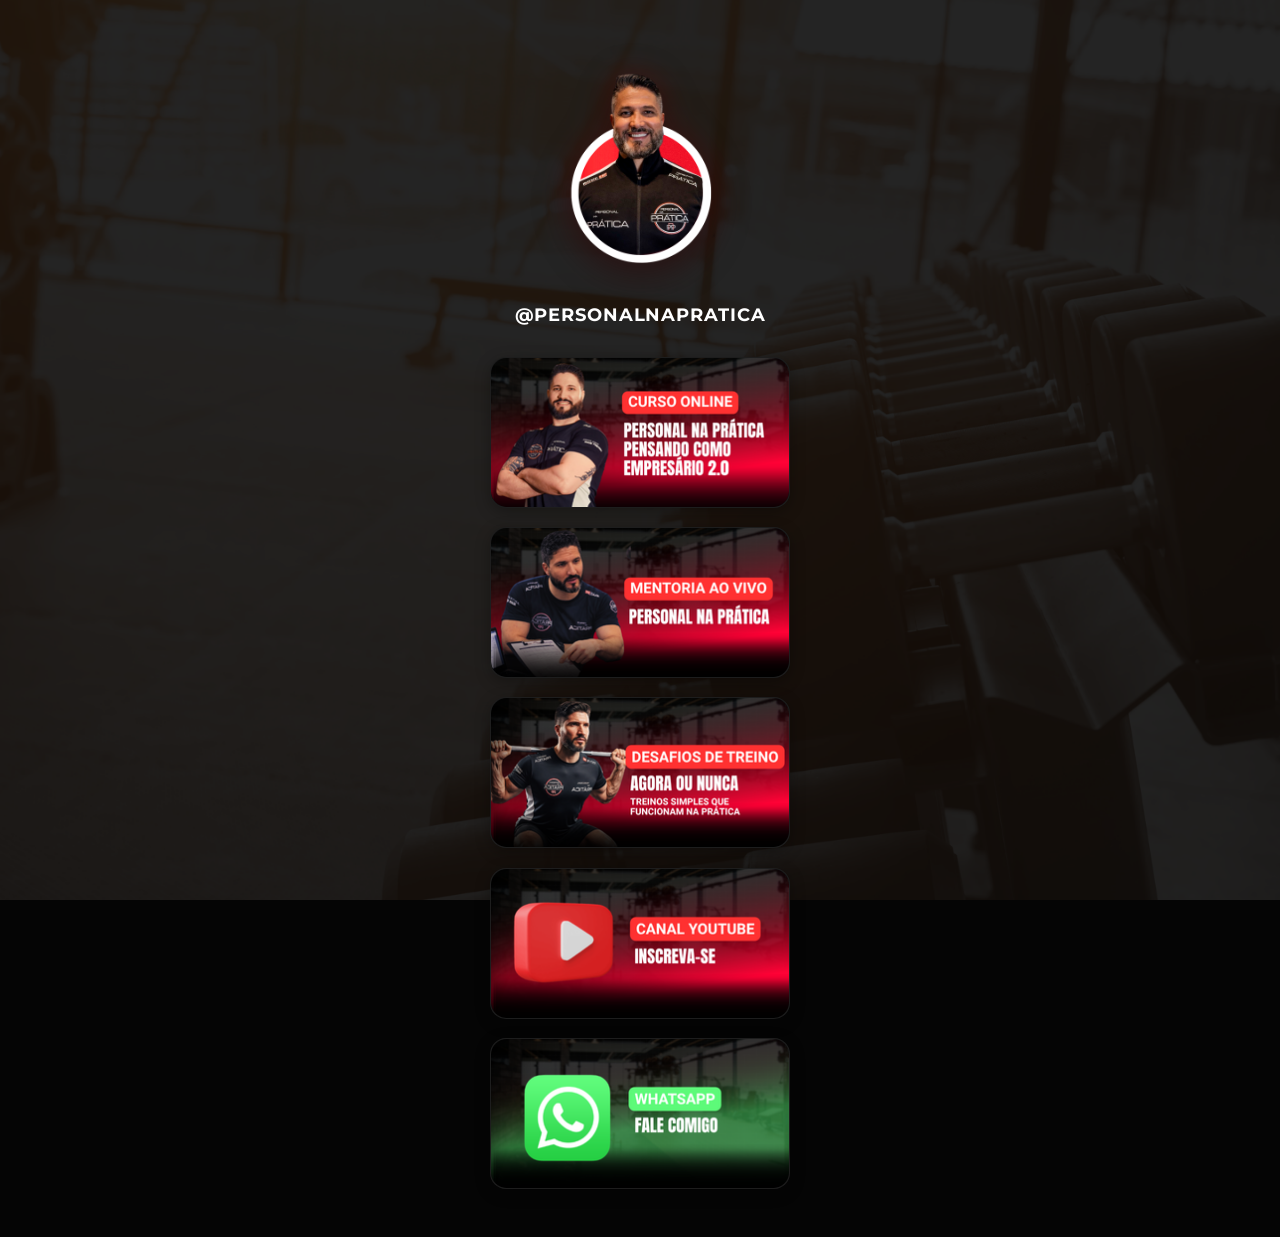
==== bio/bio.html @ b7ee0230 "feat: add bio page with profile and link cards Introduce a new bio page for the "Personal na Prática" ====
<!DOCTYPE html>
<html lang="pt-BR">
<head>
  <meta charset="UTF-8">
  <meta name="viewport" content="width=device-width, initial-scale=1.0">
  <title>Links - Personal na Prática</title>
  
  <!-- Fontes (mesmas do resto do projeto) -->
  <link rel="preconnect" href="https://fonts.googleapis.com">
  <link rel="preconnect" href="https://fonts.gstatic.com" crossorigin>
  <link href="https://fonts.googleapis.com/css2?family=Montserrat:ital,wght@0,300..900;1,300..900&family=Open+Sans:ital,wght@0,300..800;1,300..800&display=swap" rel="stylesheet">
  
  <style>
    :root {
      --bg-color: #050505;
      --text-color: #ffffff;
      --red: #ea0e0e;
      --font-heading: 'Montserrat', sans-serif;
      --font-body: 'Open Sans', sans-serif;
      --container-w: 600px;
    }

    * {
      margin: 0;
      padding: 0;
      box-sizing: border-box;
    }

    body {
      background-color: var(--bg-color);
      background-image: url('background.png');
      background-size: cover;
      background-position: center;
      background-attachment: fixed;
      color: var(--text-color);
      font-family: var(--font-body);
      min-height: 100vh;
      display: flex;
      flex-direction: column;
      align-items: center;
      padding: 3rem 1.5rem;
    }

    .container {
      width: 100%;
      max-width: var(--container-w);
      display: flex;
      flex-direction: column;
      align-items: center;
      gap: 2rem;
    }

    /* ===== PROFILE HEADER ===== */
    .profile-header {
      display: flex;
      flex-direction: column;
      align-items: center;
      gap: 1rem;
      text-align: center;
    }

    .profile-img-wrap {
      width: clamp(180px, 32vw, 240px);
      height: clamp(180px, 32vw, 240px);
      border-radius: 50%;
    }

    .profile-img {
      width: 100%;
      height: 100%;
      border-radius: 50%;
      object-fit: cover;
      display: block;
      filter: drop-shadow(0 10px 18px rgba(0, 0, 0, 0.45)) drop-shadow(0 0 14px rgba(234, 14, 14, 0.18));
    }

    .profile-handle {
      font-family: var(--font-heading);
      font-weight: 700;
      font-size: 1.1rem;
      letter-spacing: 0.05em;
      text-decoration: none;
      color: var(--text-color);
      transition: color 0.3s ease;
    }
    .profile-handle:hover {
      color: var(--red);
    }

    /* ===== LINKS CONTAINER ===== */
    .links-container {
      width: 100%;
      display: flex;
      flex-direction: column;
      gap: 1.2rem;
      align-items: center;
    }

    .link-item {
      display: block;
      width: min(300px, 100%);
      border-radius: 16px;
      overflow: hidden;
      position: relative;
      text-decoration: none;
      transition: transform 0.3s ease, box-shadow 0.3s ease;
      box-shadow: 0 4px 15px rgba(0,0,0,0.3);
      border: 1px solid rgba(255,255,255,0.05);
      background-color: #111;
    }

    .link-item:hover {
      transform: translateY(-4px);
      box-shadow: 0 10px 25px rgba(234, 14, 14, 0.15);
      border-color: rgba(234, 14, 14, 0.3);
    }

    .link-img {
      width: 100%;
      height: auto;
      display: block;
      border-radius: inherit;
    }

    /* Loading state para evitar piscadas feias */
    .link-img:not([src]) {
      background: linear-gradient(90deg, #111 0%, #222 50%, #111 100%);
      background-size: 200% 100%;
      animation: pulse 1.5s infinite;
    }

    @keyframes pulse {
      0% { background-position: 200% 0; }
      100% { background-position: -200% 0; }
    }

  </style>
</head>
<body>

  <div class="container">
    <!-- Header: Foto + Arroba -->
    <header class="profile-header">
      <div class="profile-img-wrap">
        <img src="profile.png" alt="Profile" class="profile-img">
      </div>
      <a href="https://instagram.com/personalnapratica" target="_blank" class="profile-handle">@PERSONALNAPRATICA</a>
    </header>

    <!-- Lista de Links Gerada via JS -->
    <main class="links-container" id="links-container">
      <!-- Links injetados aqui -->
    </main>
  </div>

  <script>
    /**
     * DADOS DOS LINKS
     * Edite este array para adicionar, remover ou alterar a ordem dos links.
     * 
     * url: Link de destino. Ex: "https://seusite.com" ou "#"
     * img: Caminho da imagem do card. Ex: "1.png"
     * alt: Texto alternativo para acessibilidade (opcional, mas recomendado).
     */
    const linksData = [
      { url: "https://pay.hotmart.com/R105076041X?off=qx8hqc0z&checkoutMode=10", img: "1.png", alt: "Curso Online Personal na Prática" },
      { url: "#", img: "2.png", alt: "Mentoria Ao Vivo" },
      { url: "#", img: "3.png", alt: "Desafios de Treino Agora ou Nunca" },
      { url: "https://www.youtube.com/rodrigoassipersonalnapratica", img: "4.png", alt: "Imagem Link 4" },
      { url: "https://api.whatsapp.com/send?1=pt_BR&phone=5511976563187&text=Faaaala,+Personal+na+Pr%C3%A1tica.+Eu+quero+entrar+na+lista+VIP.", img: "5.png", alt: "Imagem Link 5" }
    ];

    // Função para renderizar os links
    function renderLinks() {
      const container = document.getElementById('links-container');
      
      const linksHTML = linksData.map(link => `
        <a href="${link.url}" class="link-item" target="_blank" rel="noopener noreferrer">
          <img src="${link.img}" alt="${link.alt}" class="link-img" loading="lazy">
        </a>
      `).join('');

      container.innerHTML = linksHTML;
    }

    // Renderiza ao carregar
    document.addEventListener('DOMContentLoaded', renderLinks);
  </script>

</body>
</html>
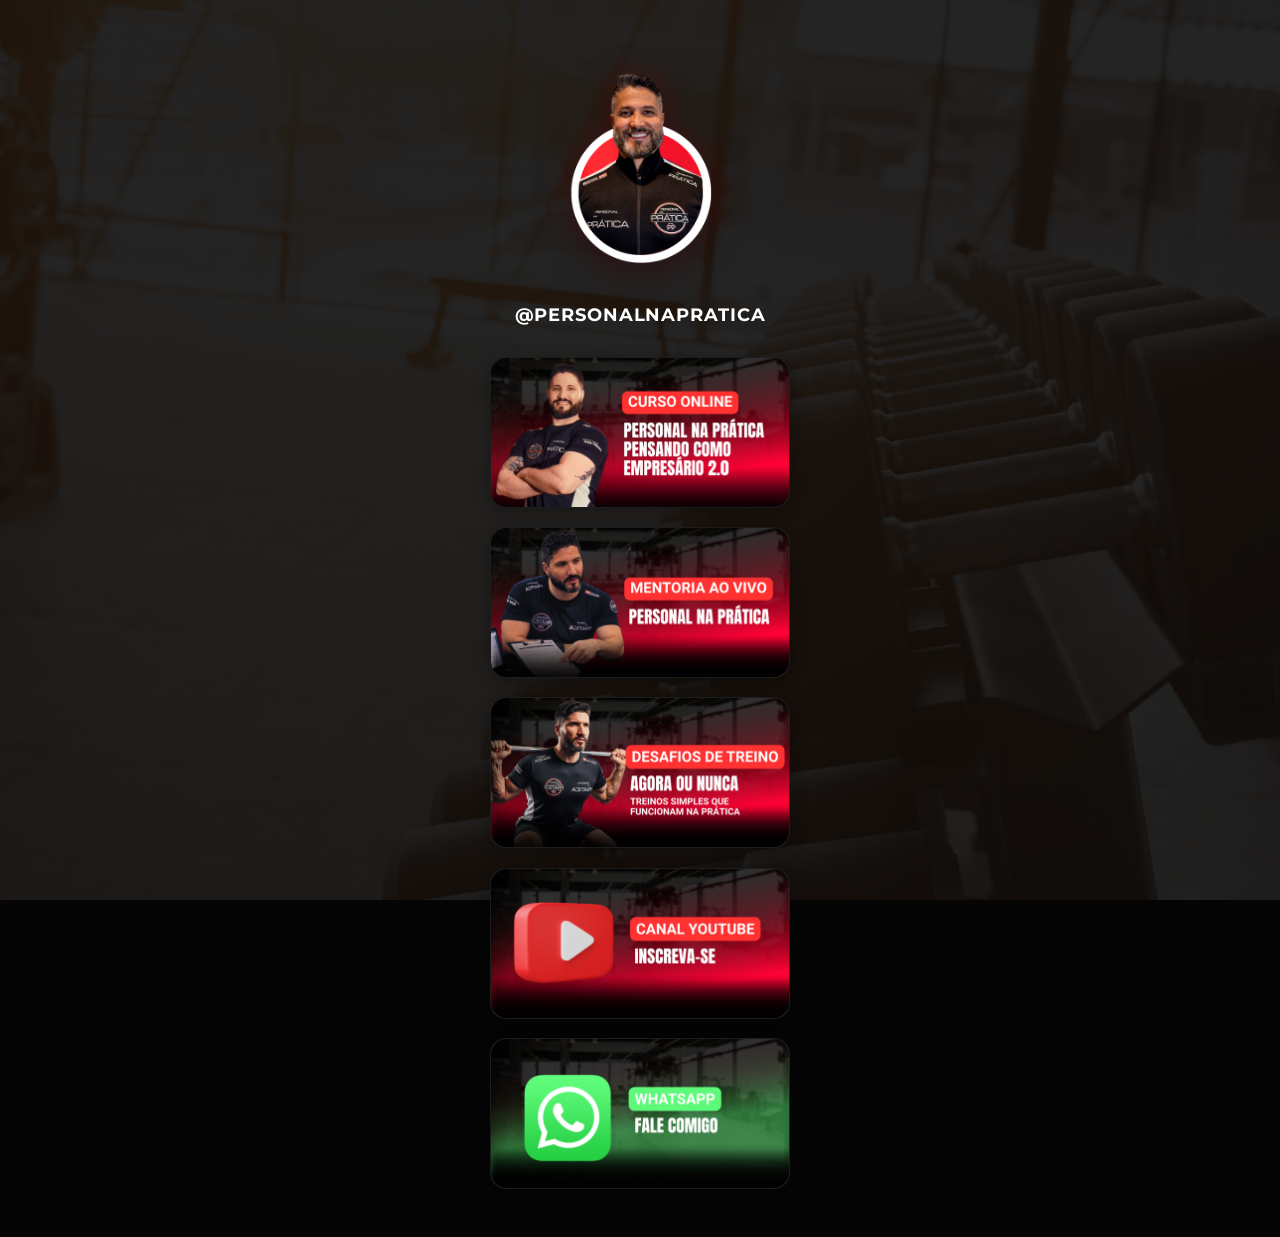
==== commit 39876bef: "chore(bio): update images and add favicon to bio page Update the bio page images to new versions and" ====
--- a/bio/bio.html
+++ b/bio/bio.html
@@ -4,6 +4,7 @@
   <meta charset="UTF-8">
   <meta name="viewport" content="width=device-width, initial-scale=1.0">
   <title>Links - Personal na Prática</title>
+  <link rel="icon" href="../assets/logo-personal-pensando-como-empresario.png">
   
   <!-- Fontes (mesmas do resto do projeto) -->
   <link rel="preconnect" href="https://fonts.googleapis.com">
@@ -163,9 +164,9 @@
      * alt: Texto alternativo para acessibilidade (opcional, mas recomendado).
      */
     const linksData = [
-      { url: "https://pay.hotmart.com/R105076041X?off=qx8hqc0z&checkoutMode=10", img: "1.png", alt: "Curso Online Personal na Prática" },
-      { url: "#", img: "2.png", alt: "Mentoria Ao Vivo" },
-      { url: "#", img: "3.png", alt: "Desafios de Treino Agora ou Nunca" },
+      { url: "https://danicodedev.github.io/pensando-como-empresario/version-02/version-02.html", img: "1.png", alt: "Curso Online Personal na Prática" },
+      { url: "https://danicodedev.github.io/pensando-como-empresario/mentoria/mentoria", img: "2.png", alt: "Mentoria Ao Vivo" },
+      { url: "https://pay.hotmart.com/H105273549D?off=yjeuih0e&checkoutMode=10", img: "3.png", alt: "Desafios de Treino Agora ou Nunca" },
       { url: "https://www.youtube.com/rodrigoassipersonalnapratica", img: "4.png", alt: "Imagem Link 4" },
       { url: "https://api.whatsapp.com/send?1=pt_BR&phone=5511976563187&text=Faaaala,+Personal+na+Pr%C3%A1tica.+Eu+quero+entrar+na+lista+VIP.", img: "5.png", alt: "Imagem Link 5" }
     ];
